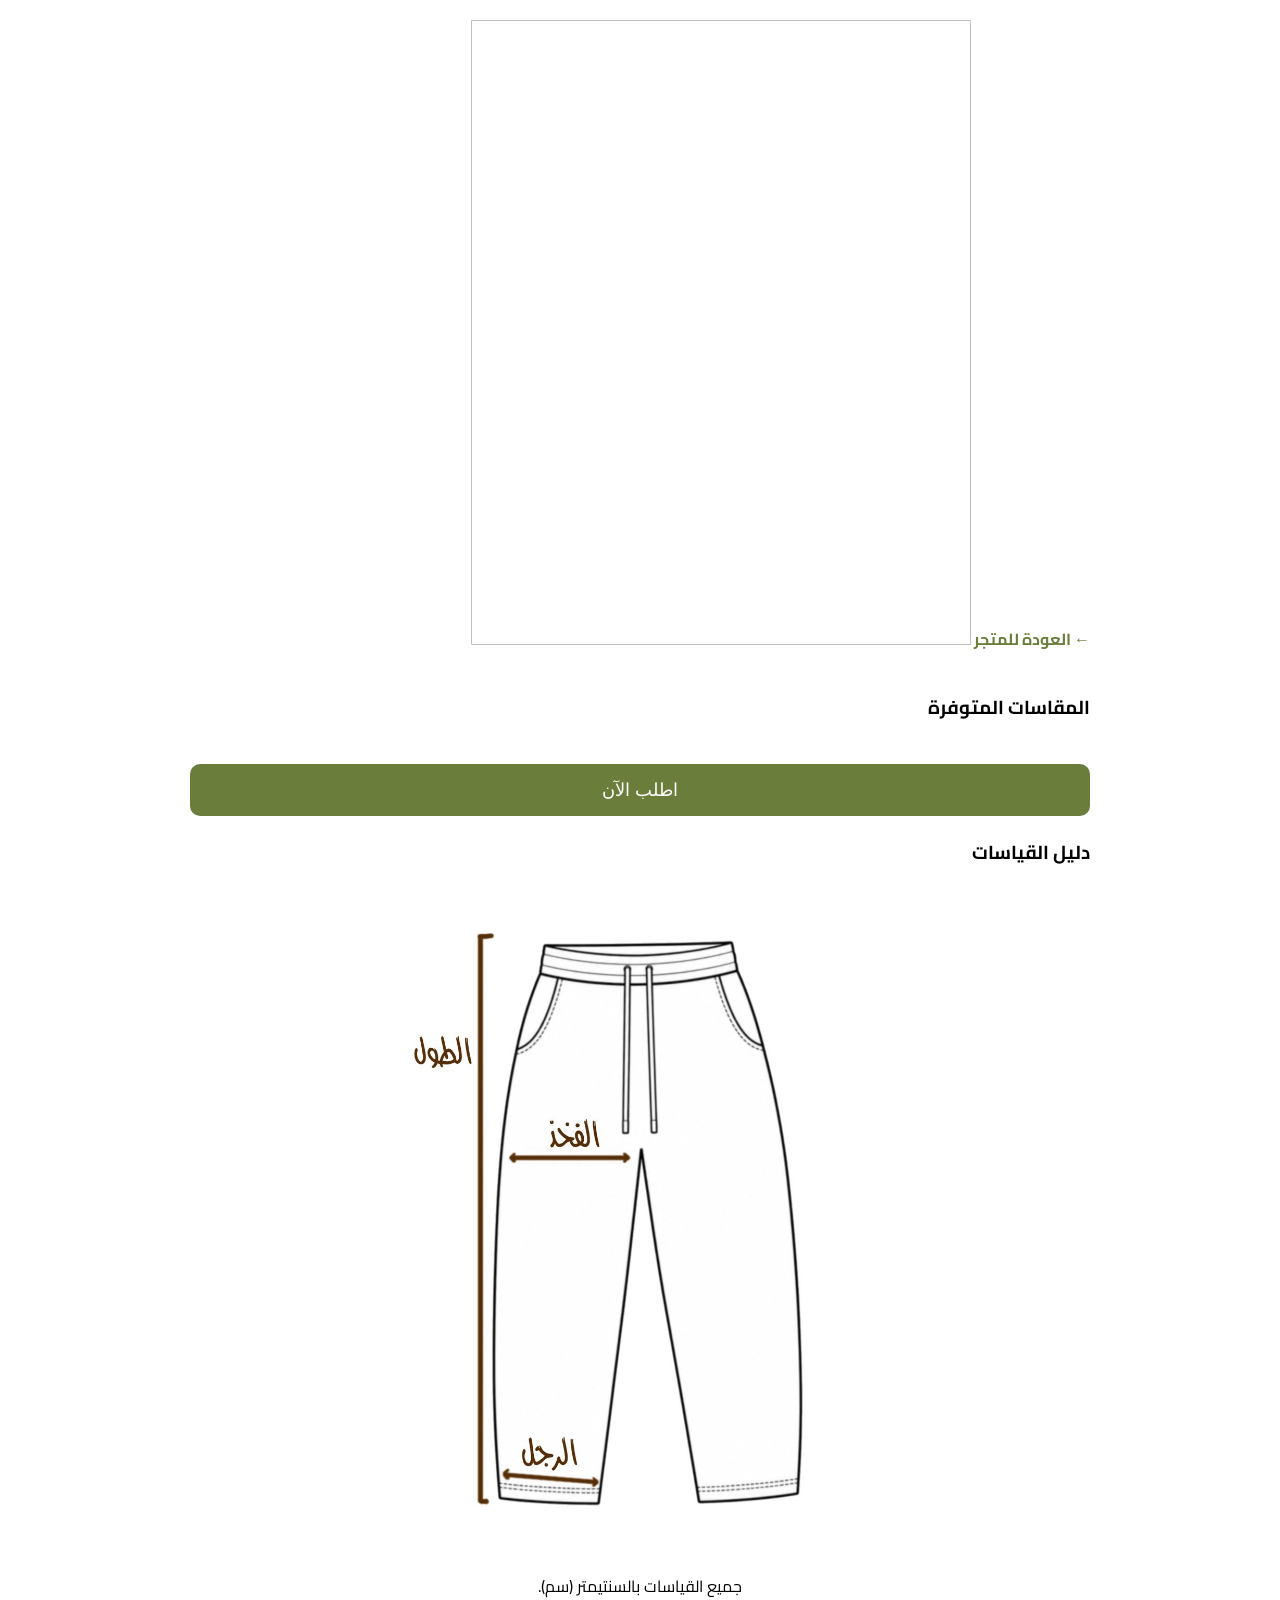
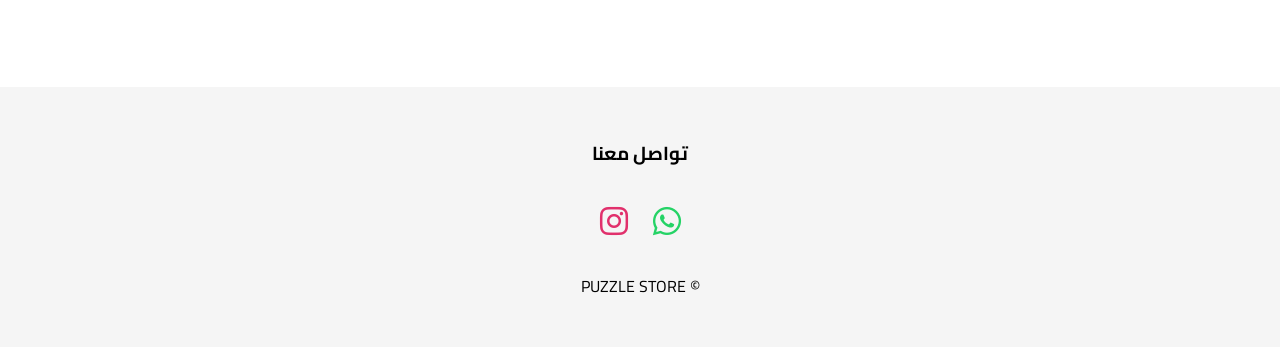
==== product.html @ 0a195b0f "update store" ====
<!DOCTYPE html>
<html lang="ar" dir="rtl">

<head>
    <meta charset="UTF-8">
    <meta name="viewport" content="width=device-width, initial-scale=1.0">
    <title>PUZZLE</title>

    <link href="https://fonts.googleapis.com/css2?family=Cairo:wght@300;400;600;700&display=swap" rel="stylesheet">

    <link rel="stylesheet" href="style.css">
    <link rel="stylesheet"
href="https://cdnjs.cloudflare.com/ajax/libs/font-awesome/6.5.1/css/all.min.css">

</head>
<div id="success-modal" class="success-modal">

    <div class="success-box">

        <h2>✓ تم استلام الطلب</h2>
        <p id="order-number"></p>

        </p>

        <button id="close-modal">
            إغلاق
        </button>

    </div>

</div>
<div id="loading-modal" class="loading-modal">

    <div class="loading-box">

        <div class="loader"></div>

        <p>
            جاري إرسال الطلب...
        </p>

    </div>

</div>
<body>

    <div class="product-page">

        <a href="index.html" class="back-btn">
            ← العودة للمتجر
        </a>

        <img id="main-image" class="main-image">

        <div id="gallery" class="gallery"></div>

        <h1 id="product-name"></h1>

        <h2 id="product-price"></h2>

         <p id="product-description"></p>
       
        <h3>المقاسات المتوفرة</h3>

        <div id="available-sizes"></div>

        <div id="size-message"></div>

        <button class="order-btn">
            اطلب الآن
        </button>

        <div id="order-form-container" style="display:none;">

    <h3>معلومات الطلب</h3>

    <div id="selected-product-info"></div>

    <input
        type="text"
        id="customer-name"
        placeholder="الاسم الثلاثي">

    <input
        type="text"
        id="customer-phone"
        placeholder="رقم الهاتف">

    <select id="customer-city">

        <option value="">
            اختر المحافظة
        </option>

        <option value= "دمشق">دمشق</option>
<option value="ريف دمشق">ريف دمشق</option>
<option value="حلب">حلب</option>
<option value="إدلب">إدلب</option>
<option value="حمص">حمص</option>
<option value="حماة">حماة</option>
<option value="اللاذقية">اللاذقية</option>
<option value="طرطوس">طرطوس</option>
<option value="درعا">درعا</option>
<option value="دير الزور">دير الزور</option>
<option value="القنيطرة">القنيطرة</option>
<option value="السويداء">السويداء</option>
<option value="الحسكة">الحسكة</option>
<option value="الرقة">الرقة</option>
<option value="غير ذلك">غير ذلك</option>
    </select>
 
    <div id="damascus-section" style="display:none;">
<input
    type="text"
    id="customer-address"
    placeholder="العنوان بالتفصيل">
        
    <div class="delivery-info">

        <p>
            يصلك الطلب خلال 48 ساعة من تأكيد الطلب
        </p>

        <p>
            أجور التوصيل تتراوح بين
            20 ألف و 60 ألف
            حسب المنطقة
        </p>

        <p>
            يمكنك التأكد من أجور التوصيل
            عند تواصل الكابتن معك
        </p>

    </div>

</div>

<div id="shipping-section" style="display:none;">
    <h3>الطلبات خارج دمشق</h3>

    <p>
        يتم تأكيد الطلب بعد تحويل عربون بقيمة
        200 ليرة سورية جديدة عبر شام كاش.
    </p>

    <p>
        يتم احتساب هذا المبلغ كجزء من قيمة المنتج
        وليس رسوماً إضافية.
    </p>

    <p>
        يتم شحن الطلب خلال 24 ساعة من تأكيد الطلب.
    </p>

    <p>
        يستغرق الطلب حوالي 48 ساعة ليصل لمنطقتك.
    </p>

    <h4>شركات الشحن المعتمدة:</h4>

    <ul>
        <li>القدموس: معظم المحافظات (130 ل.س جديدة تقريباً)</li>
        <li>مسارات: إدلب (1 دولار تقريباً)</li>
        <li>الدرويش: المحافظات الشرقية (200 ل.س جديدة)</li>
        <li>كرم: القنيطرة (1 دولار تقريباً)</li>
    </ul>

    <input
        type="text"
        id="receiver-name"
        placeholder="الاسم الثلاثي للمستلم">

    <input
        type="text"
        id="shipping-branch"
        placeholder="المنطقة أو فرع شركة الشحن الأقرب">

        <div class="advance-payment">

    <h3>إتمام الطلب</h3>

    <p>
        يرجى تحويل عربون بقيمة
        <strong>200 ل.س جديدة</strong>
    </p>

    <p>
        إلى محفظة شام كاش:
    </p>

    <div class="wallet-number">
        6fa9cda8dd9e09f0e180868521bf2954
    </div>

    <p>
        ثم إرسال صورة عملية التحويل
        على الواتساب
    </p>

    <img
        src="Images/shamcash-qr.jpg"
        class="qr-image">

    <a
        href="https://wa.me/963939378651"
        target="_blank"
        class="whatsapp-btn">

        إرسال صورة التحويل عبر واتساب

    </a>

</div>

</div>

<textarea
    id="customer-notes"
    placeholder="ملاحظات إضافية (اختياري)"
></textarea>
<div id="form-message" class="form-message"></div>
    <button id="submit-order">
        إرسال الطلب
    </button>

</div>

        <div id="size--message"></div>

        <h3>دليل القياسات</h3>

        <img src="Images/size-guide.jpg" class="size-guide">

        <p class="size-note">
            جميع القياسات بالسنتيمتر (سم).
        </p>

        <div id="size-table"></div>

    </div>

    <script src="products.js"></script>
    <script src="script.js"></script>

    <footer class="site-footer">

    <h3>تواصل معنا</h3>

    <div class="footer-links">

        <a href="https://wa.me/963939378651"
           target="_blank">

            <i class="fa-brands fa-whatsapp"></i>

        </a>

        <a href="https://instagram.com/puzzle.sy"
           target="_blank">

            <i class="fa-brands fa-instagram"></i>

        </a>

    </div>

    <p>
        © PUZZLE STORE
    </p>

</footer>

</body>

</html>
---- style.css ----
body{
    font-family:'Cairo',sans-serif;
    background:#ffffff;
    margin:0;
    padding:0;
}

header{
    text-align:center;
    padding:25px;
}

header h1{
    margin:0;
    font-size:40px;
}

#products-grid {
    display: grid;
    grid-template-columns: repeat(2, 1fr);
    gap: 15px;
    padding: 15px;
}

.product-card{
    border:1px solid #ddd;
    width: 100%;
    border-radius:12px;
    overflow:hidden;
    background:white;
}

.product-card img{
    width:100%;
    height:auto;
    display:block;
}

.product-info{
    padding:15px;
}

.product-name{
    font-size:16px;
    font-weight:bold;
}

.product-price{
    color:#555;
    margin:10px 0;
}

.view-btn{
    display:block;
    text-align:center;
    background:#6b7d3a;
    color:white;
    text-decoration:none;
    padding:12px;
    border-radius:8px;
}
.product-page{
    max-width:900px;
    margin:auto;
    padding:20px;
}

.back-btn{
    text-decoration:none;
    color:#6b7d3a;
    font-weight:bold;
}

.main-image {
    width: 100%;
    max-width: 500px;

    aspect-ratio: 4 / 5;

    object-fit: cover;

    border-radius: 1px;
}

.gallery{
    display:flex;
    gap:10px;
    margin-top:15px;
    overflow-x:auto;
}

.gallery img {
    width: 80px;

    aspect-ratio: 4 / 5;

    object-fit: cover;

    border-radius: 8px;

    cursor: pointer;
}

.size-guide{
    width:100%;
    max-width:500px;
    display:block;
    margin:auto;
}

.size-note{
    text-align:center;
}

.size-table{
    width:100%;
    border-collapse:collapse;
    margin-top:20px;
}

.size-table th,
.size-table td{
    border:1px solid #ddd;
    padding:10px;
    text-align:center;
}

.order-btn{
    background:#6b7d3a;
    color:white;
    border:none;
    padding:15px 25px;
    border-radius:10px;
    cursor:pointer;
    width:100%;
    margin-top:20px;
    font-size:18px;
}
.active-size{
    background:#1f3d12;
    color:white;
    transform:scale(1.05);
}
#size--message{
    margin-top:10px;
    color:#c62828;
    font-weight:bold;
    text-align:center;
}
#size-message{
    margin-top:15px;
    padding:10px;
    background:#eaf4e2;
    color:#2f4f1f;
    border-radius:8px;
    font-weight:bold;
    display:none;
}
#order-form-container{
    margin-top:25px;
    padding:20px;
    border:1px solid #ddd;
    border-radius:12px;
}

#order-form-container input,
#order-form-container select{

    width:100%;
    padding:12px;
    margin-bottom:12px;

    border:1px solid #ccc;
    border-radius:8px;

    font-family:Cairo;
}

#submit-order{

    width:100%;
    padding:14px;

    border:none;

    background:#6b7d3a;
    color:white;

    border-radius:8px;

    cursor:pointer;
}
.shipping-info{
    margin-top:20px;
    padding:18px;
    background:#f8f8f8;
    border-radius:10px;
    line-height:1.9;
    font-size:15px;
}

.shipping-info h4{
    margin-bottom:10px;
}
#selected-product-info{
    background: #f7f8f2;
    border: 2px solid #6b7d3a;
    color: #1f3d12;
    padding: 15px;
    margin: 15px 0 20px;
    border-radius: 10px;
    text-align: center;
    font-size: 20px;
    font-weight: 700;
}
#customer-notes{
    width:100%;
    min-height:120px;
    padding:12px;
    margin-top:15px;
    border:1px solid #ddd;
    border-radius:10px;
    font-family:'Cairo',sans-serif;
    resize:vertical;
    box-sizing:border-box;
}
.advance-payment{
    margin-top:25px;
    padding:20px;
    background:#f8f8f8;
    border-radius:12px;
    text-align:center;
}

.wallet-number{
    background:#fff;
    border:2px dashed #6b7d3a;
    padding:12px;
    margin:15px 0;
    word-break:break-all;
    font-weight:bold;
}

.qr-image{
    width:220px;
    max-width:100%;
    display:block;
    margin:20px auto;
}

.whatsapp-btn{
    display:block;
    width:100%;
    background:#25D366;
    color:white;
    text-decoration:none;
    padding:15px;
    border-radius:10px;
    font-weight:bold;
    margin-top:15px;
}
.success-modal {

    display: none;

    position: fixed;

    top: 0;
    right: 0;

    width: 100%;
    height: 100%;

    background: rgba(0,0,0,0.6);

    z-index: 9999;

    justify-content: center;
    align-items: center;
}

.success-box {

    background: white;

    width: 90%;
    max-width: 400px;

    padding: 30px;

    border-radius: 15px;

    text-align: center;
}

.success-box h2 {

    color: #2e7d32;

    margin-bottom: 15px;
}

.success-box button {

    margin-top: 20px;

    padding: 10px 25px;

    border: none;

    border-radius: 8px;

    cursor: pointer;

    background: #2e7d32;

    color: white;
}
.loading-modal{

    display:none;

    position:fixed;

    top:0;
    right:0;

    width:100%;
    height:100%;

    background:rgba(0,0,0,.6);

    z-index:10000;

    justify-content:center;
    align-items:center;
}

.loading-box{

    background:white;

    padding:30px;

    border-radius:15px;

    text-align:center;
}

.loader{

    width:50px;
    height:50px;

    border:5px solid #ddd;

    border-top:5px solid #6b7d3a;

    border-radius:50%;

    animation:spin 1s linear infinite;

    margin:0 auto 15px;
}

@keyframes spin{

    from{
        transform:rotate(0deg);
    }

    to{
        transform:rotate(360deg);
    }
}
.form-message{
    display:none;
    margin:15px 0;
    padding:12px;
    border-radius:10px;
    text-align:center;
    font-weight:bold;
}

.form-message.error{
    display:block;
    background:#ffe5e5;
    color:#c62828;
}

.form-message.success{
    display:block;
    background:#e8f5e9;
    color:#2e7d32;
}
.site-logo {
    max-width: 300px;
    height: auto;
    display: block;
    margin: 0 auto;
}
.site-footer {
    margin-top: 50px;
    padding: 30px 20px;
    text-align: center;
    background: #f5f5f5;
}

.footer-links {
    display: flex;
    justify-content: center;
    gap: 15px;
    margin: 15px 0;
}

.footer-links a {
    text-decoration: none;
    color: #1f3d12;
    font-weight: bold;
}
.footer-links {
    display: flex;
    justify-content: center;
    gap: 25px;
    margin: 20px 0;
}

.footer-links a {
    font-size: 32px;
    color: #1f3d12;
    transition: 0.3s;
}

.footer-links a:hover {
    transform: scale(1.15);
}
.fa-whatsapp {
    color: #25D366;
}

.fa-instagram {
    color: #E1306C;
}
#product-description{
    white-space: pre-line;
}
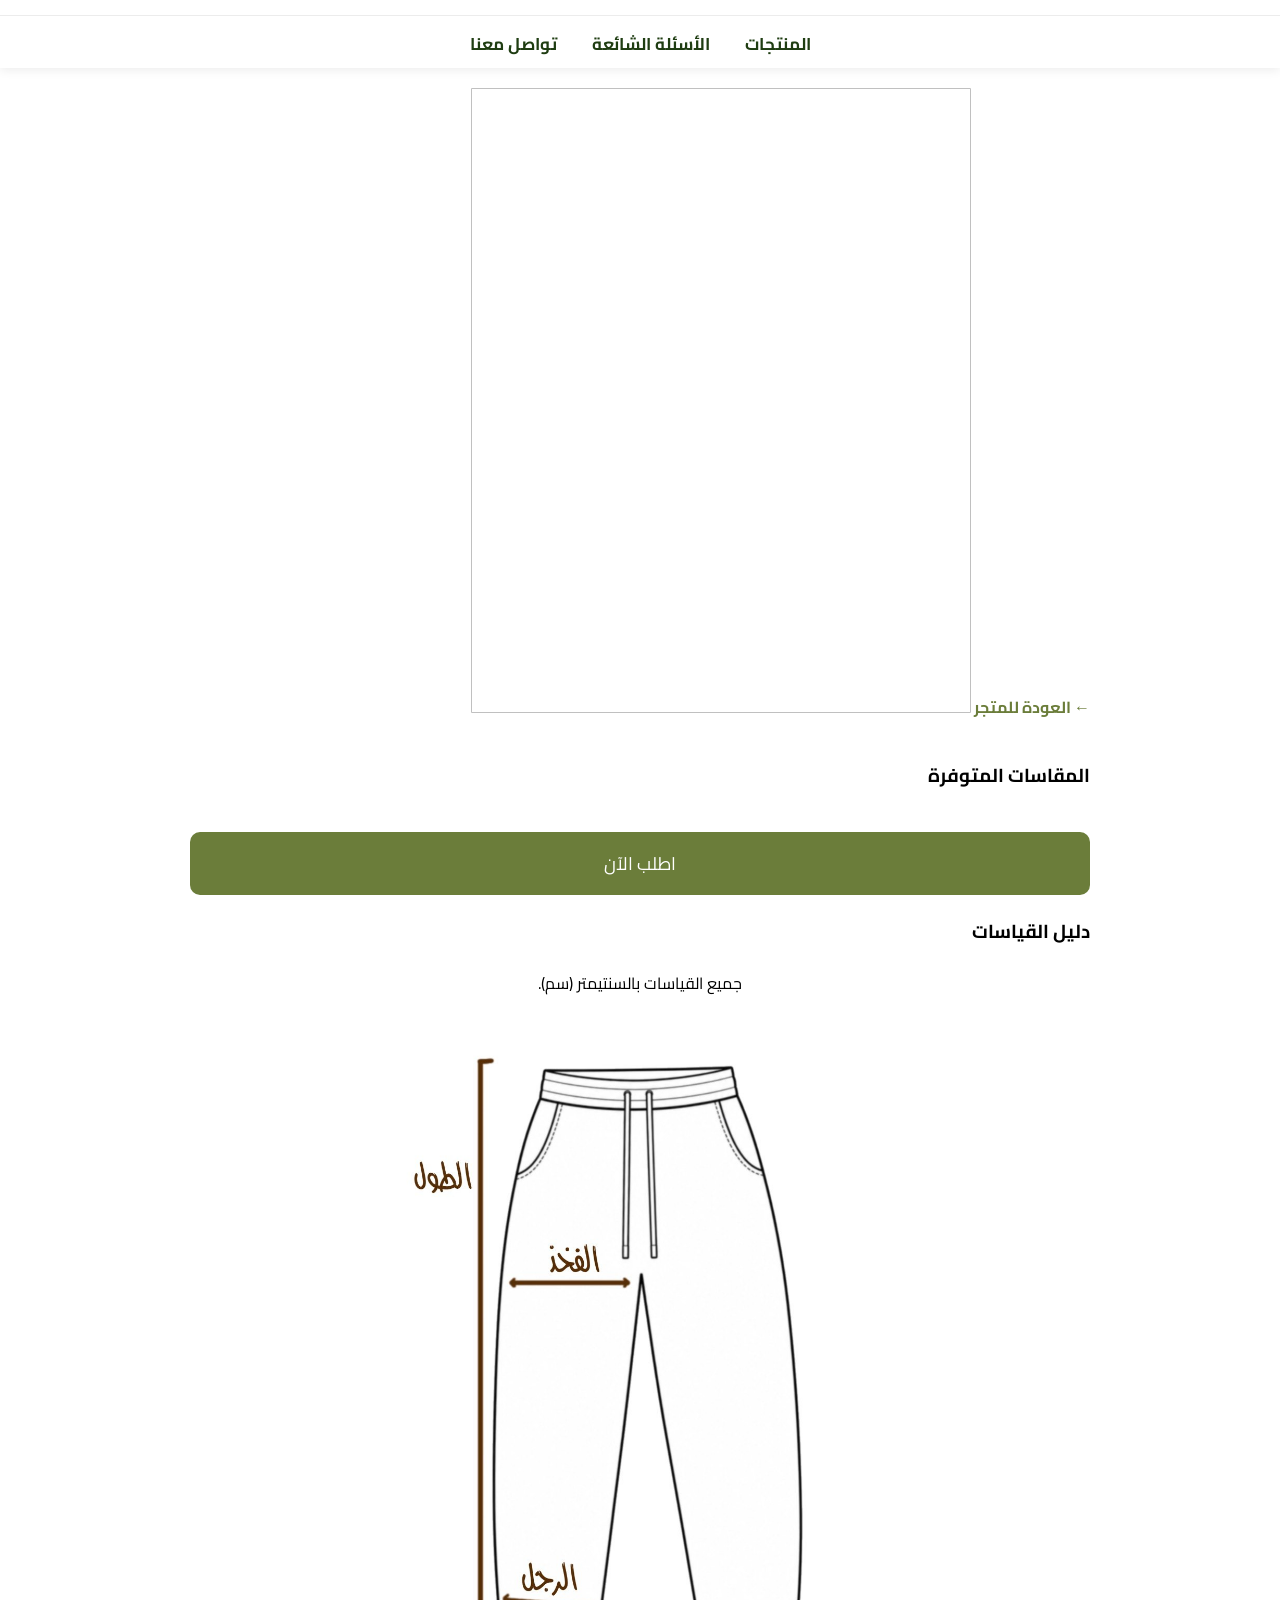
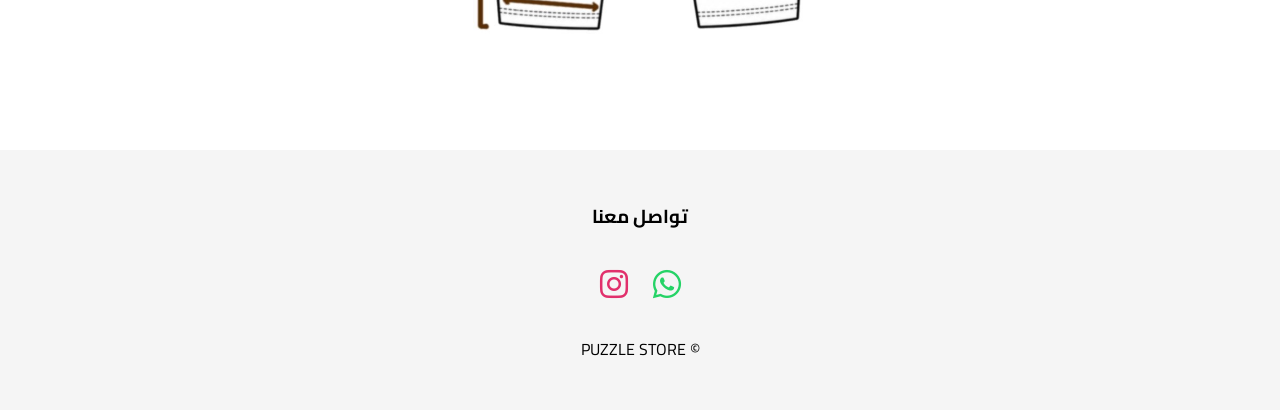
==== commit 00316e3e: "Update website" ====
--- a/product.html
+++ b/product.html
@@ -13,14 +13,36 @@
 href="https://cdnjs.cloudflare.com/ajax/libs/font-awesome/6.5.1/css/all.min.css">
 
 </head>
+
+<body>
+
+<header>
+
+    <nav class="navbar">
+
+        <a href="index.html#products-grid">
+            المنتجات
+        </a>
+
+        <a href="index.html#faq">
+            الأسئلة الشائعة
+        </a>
+
+        <a href="index.html#footer">
+            تواصل معنا
+        </a>
+
+    </nav>
+
+</header>
+
 <div id="success-modal" class="success-modal">
 
     <div class="success-box">
 
         <h2>✓ تم استلام الطلب</h2>
+
         <p id="order-number"></p>
-
-        </p>
 
         <button id="close-modal">
             إغلاق
@@ -29,6 +51,7 @@
     </div>
 
 </div>
+
 <div id="loading-modal" class="loading-modal">
 
     <div class="loading-box">
@@ -75,7 +98,27 @@
     <h3>معلومات الطلب</h3>
 
     <div id="selected-product-info"></div>
-
+    <div id="selectedProductsList" class="selected-products-list"></div>
+
+<div class="multi-products-section">
+
+    <div id="addProductBtn" class="add-product-box">
+
+        <span class="add-product-icon">
+        +
+    </span>
+    <span class="add-product-text">
+        إضافة منتج آخر
+    </span>
+
+    
+
+</div>
+    <div id="productCardsContainer" class="product-cards-container"></div>
+
+    <div id="sizeSelector" class="size-selector"></div>
+
+</div>
     <input
         type="text"
         id="customer-name"
@@ -122,12 +165,9 @@
         </p>
 
         <p>
-            أجور التوصيل تتراوح بين
-            20 ألف و 60 ألف
-            حسب المنطقة
-        </p>
-
-        <p>
+      أجور التوصيل تتراوح بين 20 ألف للمناطق المحيطة بالبرامكة تقريباً و 60 ألف للمناطق البعيدة عن مركز المدينة مثل الكسوة والضاحية
+          </p>
+      <p>
             يمكنك التأكد من أجور التوصيل
             عند تواصل الكابتن معك
         </p>
@@ -160,10 +200,12 @@
     <h4>شركات الشحن المعتمدة:</h4>
 
     <ul>
-        <li>القدموس: معظم المحافظات (130 ل.س جديدة تقريباً)</li>
+        <li>القدموس: لمعظم المحافظات (بتكلفة 130 ل.س جديدة تقريباً)</li>
         <li>مسارات: إدلب (1 دولار تقريباً)</li>
         <li>الدرويش: المحافظات الشرقية (200 ل.س جديدة)</li>
         <li>كرم: القنيطرة (1 دولار تقريباً)</li>
+        <li>المفتي: ريف حلب (130 ل.س جديدة تقريباً)</li>
+
     </ul>
 
     <input
@@ -183,31 +225,29 @@
     <p>
         يرجى تحويل عربون بقيمة
         <strong>200 ل.س جديدة</strong>
-    </p>
-
-    <p>
+   
         إلى محفظة شام كاش:
     </p>
 
     <div class="wallet-number">
         6fa9cda8dd9e09f0e180868521bf2954
     </div>
-
+ <img
+        src="Images/shamcash-qr.png"
+        class="qr-image">
     <p>
         ثم إرسال صورة عملية التحويل
         على الواتساب
     </p>
 
-    <img
-        src="Images/shamcash-qr.jpg"
-        class="qr-image">
+   
 
     <a
         href="https://wa.me/963939378651"
         target="_blank"
         class="whatsapp-btn">
 
-        إرسال صورة التحويل عبر واتساب
+        تواصل معنا
 
     </a>
 
@@ -218,8 +258,10 @@
 <textarea
     id="customer-notes"
     placeholder="ملاحظات إضافية (اختياري)"
-></textarea>
-<div id="form-message" class="form-message"></div>
+
+    ></textarea>
+
+    <div id="form-message" class="form-message"></div>
     <button id="submit-order">
         إرسال الطلب
     </button>
@@ -230,13 +272,13 @@
 
         <h3>دليل القياسات</h3>
 
-        <img src="Images/size-guide.jpg" class="size-guide">
 
         <p class="size-note">
             جميع القياسات بالسنتيمتر (سم).
         </p>
 
         <div id="size-table"></div>
+        <img src="Images/size-guide.jpg" class="size-guide">
 
     </div>
 
--- a/style.css
+++ b/style.css
@@ -6,15 +6,59 @@
 }
 
 header{
-    text-align:center;
-    padding:25px;
-}
-
+
+    position: sticky;
+    top: 0;
+    z-index: 1000;
+
+    background: white;
+
+    text-align: center;
+
+    padding: 15px 0 8px;
+
+    box-shadow: 0 2px 10px rgba(0,0,0,.08);
+
+}
 header h1{
     margin:0;
     font-size:40px;
 }
-
+.navbar{
+
+    display: flex;
+
+    justify-content: center;
+
+    gap: 35px;
+
+    border-top: 1px solid #ececec;
+
+    padding-top: 12px;
+
+}
+
+.navbar a{
+
+    text-decoration: none;
+
+    color: #1f3d12;
+
+    font-family: 'Cairo', sans-serif;
+
+    font-size: 17px;
+
+    font-weight: 700;
+
+    transition: .25s;
+
+}
+
+.navbar a:hover{
+
+    color: #768b3f;
+
+}
 #products-grid {
     display: grid;
     grid-template-columns: repeat(2, 1fr);
@@ -135,6 +179,8 @@
     width:100%;
     margin-top:20px;
     font-size:18px;
+    font-family:'Cairo',sans-serif;
+
 }
 .active-size{
     background:#1f3d12;
@@ -163,10 +209,9 @@
     border-radius:12px;
 }
 
-#order-form-container input,
-#order-form-container select{
-
-    width:100%;
+#order-form-container input{
+
+    width:96%;
     padding:12px;
     margin-bottom:12px;
 
@@ -175,6 +220,17 @@
 
     font-family:Cairo;
 }
+#order-form-container select{
+
+    width:100%;
+    padding:12px;
+    margin-bottom:12px;
+
+    border:1px solid #ccc;
+    border-radius:8px;
+
+    font-family:Cairo;
+}
 
 #submit-order{
 
@@ -187,7 +243,8 @@
     color:white;
 
     border-radius:8px;
-
+    font-size: 18px;
+    font-family: Cairo, sans-serif;
     cursor:pointer;
 }
 .shipping-info{
@@ -206,7 +263,7 @@
     background: #f7f8f2;
     border: 2px solid #6b7d3a;
     color: #1f3d12;
-    padding: 15px;
+    padding: 3px;
     margin: 15px 0 20px;
     border-radius: 10px;
     text-align: center;
@@ -225,11 +282,12 @@
     box-sizing:border-box;
 }
 .advance-payment{
-    margin-top:25px;
-    padding:20px;
+    margin-top:10px;
+    padding:10px;
     background:#f8f8f8;
     border-radius:12px;
-    text-align:center;
+    text-align:right;
+    line-height: 1.4;
 }
 
 .wallet-number{
@@ -250,7 +308,7 @@
 
 .whatsapp-btn{
     display:block;
-    width:100%;
+    width:13%;
     background:#25D366;
     color:white;
     text-decoration:none;
@@ -393,11 +451,16 @@
     background:#e8f5e9;
     color:#2e7d32;
 }
-.site-logo {
-    max-width: 300px;
+.site-logo{
+
+    width: 180px;
+
     height: auto;
+
     display: block;
-    margin: 0 auto;
+
+    margin: 0 auto 12px;
+
 }
 .site-footer {
     margin-top: 50px;
@@ -443,4 +506,338 @@
 }
 #product-description{
     white-space: pre-line;
+}
+.add-product-box{
+
+    display:flex;
+    align-items:center;
+    justify-content:center;
+    gap:18px;
+
+    margin-bottom:20px;
+
+    height:40px;
+
+    border:3px dashed #6b7d3a;
+    border-radius:10px;
+
+    background:#ffffff;
+
+    cursor:pointer;
+
+    transition:0.2s;
+}
+
+.add-product-box:hover{
+
+    background:#f8faf3;
+}
+
+.add-product-text{
+
+    font-size:18px;
+    font-weight:600;
+    color:#6b7d3a;
+}
+
+.add-product-icon{
+
+    width:20px;
+    height:20px;
+
+    display:flex;
+    align-items:center;
+    justify-content:center;
+
+    border-radius:50%;
+
+    background:#6b7d3a;
+
+    color:white;
+
+    font-size:20px;
+    font-weight:bold;
+
+    line-height:1;
+}
+
+
+.product-cards-container{
+    display:none;
+    overflow-x:auto;
+    gap:12px;
+    padding:10px 0;
+    white-space:nowrap;
+}
+
+.product-card-mini{
+    display:inline-block;
+    width:110px;
+    border:1px solid #ddd;
+    border-radius:12px;
+    padding:10px;
+    text-align:center;
+    margin-left:8px;
+    cursor:pointer;
+    background:white;
+}
+
+.product-card-mini img{
+    width:100%;
+    height:120px;
+    object-fit:cover;
+    border-radius:8px;
+}
+
+.size-selector{
+    display:none;
+    margin:15px 0;
+}
+
+.size-btn{
+   margin: 5px;
+    padding: 8px 12px;
+    background: rgb(107, 125, 58);
+    color: white;
+    border-radius: 6px;
+    cursor: pointer;
+    border:none;
+}
+
+.selected-products-list{
+    margin-top:3px;
+}
+
+.selected-product-item{
+    display:flex;
+    justify-content:space-between;
+    align-items:center;
+    padding:12px;
+    border-radius:10px;
+    margin-bottom:3px;
+}
+.selected-product-card{
+
+    position:relative;
+    background: #f7f8f2;
+    border: 2px solid #6b7d3a;
+    color: #1f3d12;
+    width:100%;
+    box-sizing:border-box;
+    padding: 3px;
+    margin: 1px 0 1px;
+    border-radius: 10px;
+    text-align: center;
+    font-size: 20px;
+    font-weight: 700;
+}
+
+.selected-product-title{
+
+    font-weight:bold;
+
+    margin-bottom:10px;
+}
+
+.selected-product-name{
+
+    font-size:22px;
+
+    font-weight:700;
+}
+
+.selected-product-size{
+
+    margin-top:8px;
+
+    color:#6b7d3a;
+
+    font-weight:bold;
+}
+
+.remove-product{
+
+    position:absolute;
+
+    left:10px;
+
+    top:10px;
+
+    background:none;
+    border:none;
+
+    color:#1f3d12;
+
+    font-size:18px;
+    font-weight:bold;
+
+    padding:0;
+
+    cursor:pointer;
+
+    line-height:1;
+}
+
+.popup-product-card{
+    max-width:320px;
+    margin:15px auto;
+    padding:10px;
+    border:1px solid #ddd;
+    border-radius:12px;
+    background:#fff;
+    text-align:center;
+}
+
+.popup-product-image{
+    width:100%;
+    height:300px;
+    object-fit:cover;
+    border-radius:10px;
+}
+
+.popup-product-card h3{
+    margin:8px 0 3px;
+    font-size:28px;
+    font-weight:700;
+    line-height:1.2;
+}
+
+.popup-price{
+    margin:0 0 10px;
+    font-size:22px;
+    color:#000;
+}
+
+.popup-sizes{
+    display:flex;
+    justify-content:center;
+    gap:6px;
+    flex-wrap:wrap;
+}
+.faq-section{
+
+    max-width:900px;
+
+    margin:70px auto;
+
+    padding:20px;
+
+}
+
+.faq-section h2{
+
+    text-align:right;
+
+    font-size:22px;
+
+    color:#1f3d12;
+
+    margin-bottom:20px;
+
+}
+
+.faq-item{
+
+    border:2px solid #d8dfc3;
+
+    border-radius:12px;
+
+    margin-bottom:14px;
+
+    overflow:hidden;
+
+    background:white;
+
+    transition:.3s;
+
+}
+
+.faq-item:hover{
+
+    border-color:#768b3f;
+
+}
+
+.faq-question{
+
+    width:100%;
+
+    background:white;
+
+    border:none;
+
+    padding:6px 10px;
+
+    cursor:pointer;
+
+    text-align:right;
+
+    font-size:16px;
+
+    font-weight:bold;
+
+    font-family:'Cairo',sans-serif;
+
+    color:#1f3d12;
+
+    justify-content:space-between;
+
+    align-items:center;
+
+}
+
+.faq-question::before{
+
+    content:"+";
+
+    font-size:24px;
+
+    color:#768b3f;
+
+    font-weight:bold;
+
+    transition:.3s;
+
+}
+
+.faq-item.active .faq-question::before{
+
+    content:"−";
+
+}
+
+.faq-answer{
+
+    max-height:0;
+
+    overflow:hidden;
+
+    transition:max-height .35s ease;
+
+    background:#f9faf5;
+
+    text-align:right;
+
+}
+
+.faq-answer p{
+
+    margin:10px 0;
+
+    line-height:1.9;
+
+}
+
+.faq-answer strong{
+
+    color:#1f3d12;
+
+}
+
+.faq-item.active .faq-answer{
+
+    max-height:900px;
+
+    padding:20px 22px;
+
 }
